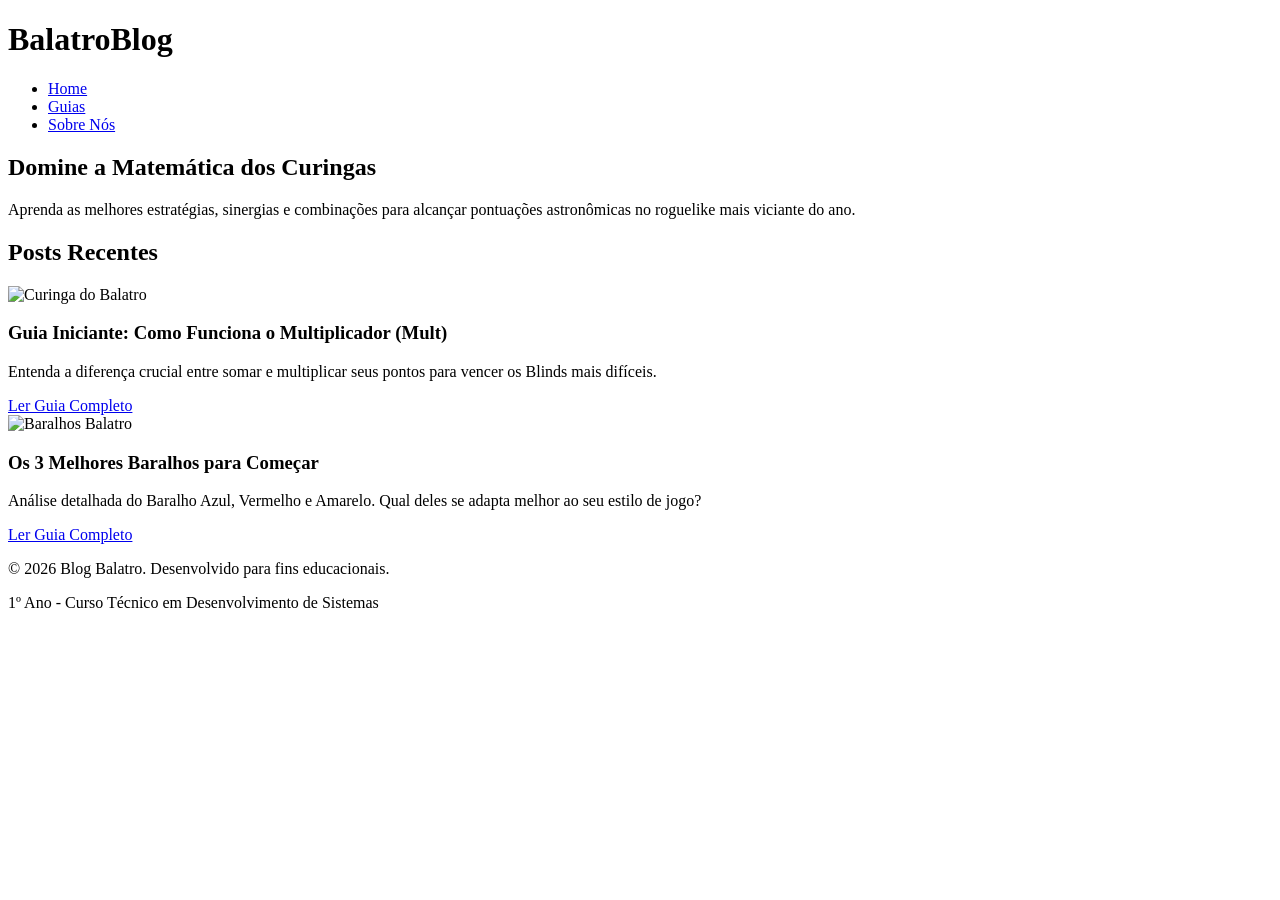
==== index.html @ 19e5cdce "Add files via upload" ====
<!DOCTYPE html>
<html lang="pt-BR">
<head>
    <meta charset="UTF-8">
    <meta name="viewport" content="width=device-width, initial-scale=1.0">
    <title>Blog Balatro - Home</title>
    <!-- ÍCONE EM SVG DE CARTA CURINGA SEM FUNDO -->
    <link rel="icon" type="image/svg+xml" href="data:image/svg+xml,%3Csvg xmlns='http://www.w3.org/2000/svg' viewBox='0 0 32 32'%3E%3Cstyle%3E.moldura%7Bfill:none;stroke:%23ffffff;stroke-width:2;stroke-linejoin:round;%7D.detalhe%7Bfill:%23ff4141;%7D.boca%7Bfill:none;stroke:%23ff4141;stroke-width:1.5;stroke-linecap:round;%7D%3C/style%3E%3Crect x='4' y='2' width='24' height='28' rx='3' class='moldura'/%3E%3Cpath d='M12 11c0-1.5 1.5-3 4-3s4 1.5 4 3c0 2-2 2.5-2 4h-4z' class='detalhe'/%3E%3Ccircle cx='14' cy='12' r='1' fill='%23ffffff'/%3E%3Ccircle cx='18' cy='12' r='1' fill='%23ffffff'/%3E%3Cpath d='M13 21q3 2 6 0' class='boca'/%3E%3Ccircle cx='16' cy='7' r='1.5' class='detalhe'/%3E%3C/svg%3E">
    <link rel="stylesheet" href="css/estilo.css">
</head>
<body>

    <header>
        <div class="logo">
            <h1>Balatro<span>Blog</span></h1>
        </div>
        <nav>
            <ul>
                <li><a href="index.html" class="active">Home</a></li>
                <li><a href="post.html">Guias</a></li>
                <li><a href="sobre.html">Sobre Nós</a></li>
            </ul>
        </nav>
    </header>

    <section class="hero">
        <div class="hero-conteudo">
            <h2>Domine a Matemática dos Curingas</h2>
            <p>Aprenda as melhores estratégias, sinergias e combinações para alcançar pontuações astronômicas no roguelike mais viciante do ano.</p>
        </div>
    </section>

    <main class="container">
        <h2 class="titulo-secao">Posts Recentes</h2>
        
        <div class="feed-posts">
            <article class="card-post">
                <img src="imagens/joker1.png" alt="Curinga do Balatro" class="img-card">
                <div class="card-conteudo">
                    <h3>Guia Iniciante: Como Funciona o Multiplicador (Mult)</h3>
                    <p>Entenda a diferença crucial entre somar e multiplicar seus pontos para vencer os Blinds mais difíceis.</p>
                    <a href="post-mult.html" class="btn-ler-mais">Ler Guia Completo</a>
                </div>
            </article>

            <article class="card-post">
                <img src="imagens/joker1.png" alt="Baralhos Balatro" class="img-card">
                <div class="card-conteudo">
                    <h3>Os 3 Melhores Baralhos para Começar</h3>
                    <p>Análise detalhada do Baralho Azul, Vermelho e Amarelo. Qual deles se adapta melhor ao seu estilo de jogo?</p>
                    <a href="baralhos.html" class="btn-ler-mais">Ler Guia Completo</a>
                </div>
            </article>
        </div>
    </main>

    <footer>
        <p>&copy; 2026 Blog Balatro. Desenvolvido para fins educacionais.</p>
        <p>1º Ano - Curso Técnico em Desenvolvimento de Sistemas</p>
    </footer>

</body>
</html>
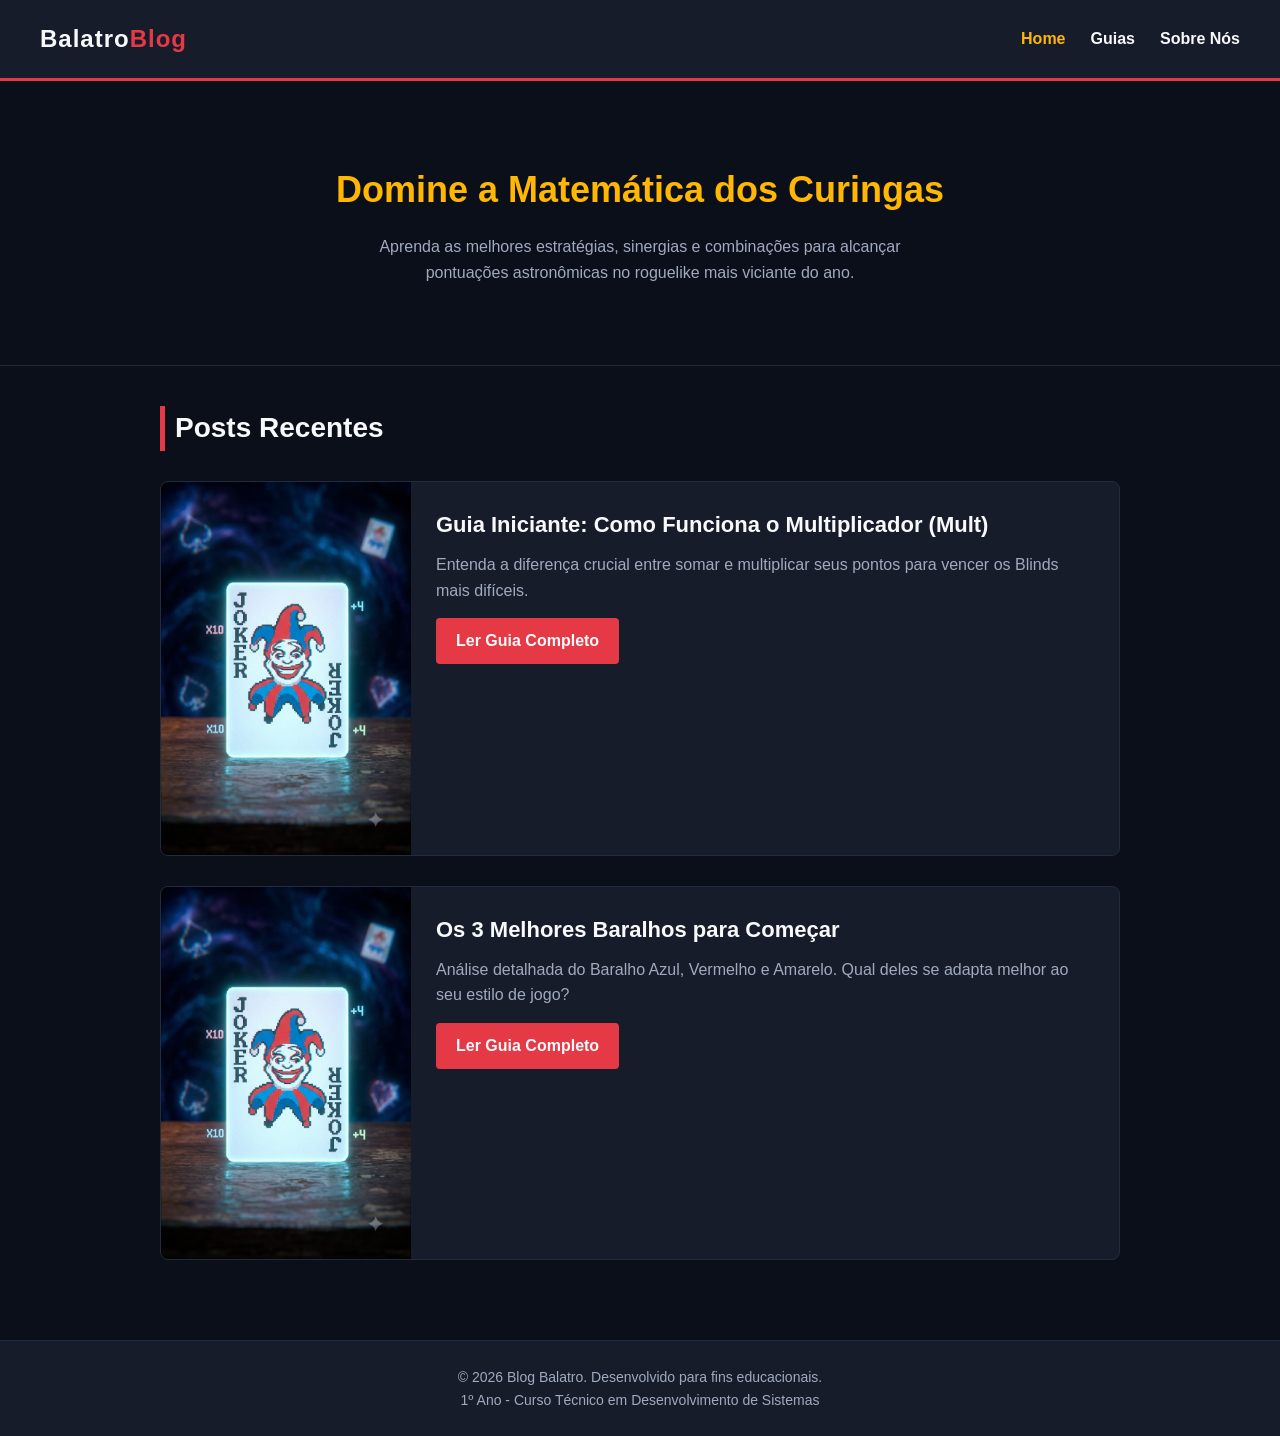
==== commit 2c14612e: "index.html" ====
--- a/index.html
+++ b/index.html
@@ -6,7 +6,7 @@
     <title>Blog Balatro - Home</title>
     <!-- ÍCONE EM SVG DE CARTA CURINGA SEM FUNDO -->
     <link rel="icon" type="image/svg+xml" href="data:image/svg+xml,%3Csvg xmlns='http://www.w3.org/2000/svg' viewBox='0 0 32 32'%3E%3Cstyle%3E.moldura%7Bfill:none;stroke:%23ffffff;stroke-width:2;stroke-linejoin:round;%7D.detalhe%7Bfill:%23ff4141;%7D.boca%7Bfill:none;stroke:%23ff4141;stroke-width:1.5;stroke-linecap:round;%7D%3C/style%3E%3Crect x='4' y='2' width='24' height='28' rx='3' class='moldura'/%3E%3Cpath d='M12 11c0-1.5 1.5-3 4-3s4 1.5 4 3c0 2-2 2.5-2 4h-4z' class='detalhe'/%3E%3Ccircle cx='14' cy='12' r='1' fill='%23ffffff'/%3E%3Ccircle cx='18' cy='12' r='1' fill='%23ffffff'/%3E%3Cpath d='M13 21q3 2 6 0' class='boca'/%3E%3Ccircle cx='16' cy='7' r='1.5' class='detalhe'/%3E%3C/svg%3E">
-    <link rel="stylesheet" href="css/estilo.css">
+    <link rel="stylesheet" href="estilo.css">
 </head>
 <body>
 
@@ -35,7 +35,7 @@
         
         <div class="feed-posts">
             <article class="card-post">
-                <img src="imagens/joker1.png" alt="Curinga do Balatro" class="img-card">
+                <img src="joker1.png" alt="Curinga do Balatro" class="img-card">
                 <div class="card-conteudo">
                     <h3>Guia Iniciante: Como Funciona o Multiplicador (Mult)</h3>
                     <p>Entenda a diferença crucial entre somar e multiplicar seus pontos para vencer os Blinds mais difíceis.</p>
@@ -44,7 +44,7 @@
             </article>
 
             <article class="card-post">
-                <img src="imagens/joker1.png" alt="Baralhos Balatro" class="img-card">
+                <img src="joker1.png" alt="Baralhos Balatro" class="img-card">
                 <div class="card-conteudo">
                     <h3>Os 3 Melhores Baralhos para Começar</h3>
                     <p>Análise detalhada do Baralho Azul, Vermelho e Amarelo. Qual deles se adapta melhor ao seu estilo de jogo?</p>
@@ -60,4 +60,4 @@
     </footer>
 
 </body>
-</html>+</html>
--- a/estilo.css
+++ b/estilo.css
@@ -0,0 +1,310 @@
+/* ==========================================================================
+   1. CONFIGURAÇÕES GERAIS E VARIÁVEIS (DESIGN SYSTEM)
+   ========================================================================== */
+:root {
+    --cor-fundo: #0B0F19;       /* Azul Escuro Psicodélico */
+    --cor-card: #161C2A;        /* Azul um pouco mais claro para dar contraste */
+    --cor-primaria: #E63946;    /* Vermelho Neon Balatro */
+    --cor-detalhe: #FFB703;     /* Amarelo Ouro */
+    --cor-texto: #F8F9FA;       /* Off-White */
+    --cor-texto-mutado: #A0AABF;/* Cinza para textos secundários */
+}
+
+/* Reset básico de margens e paddings */
+* {
+    margin: 0;
+    padding: 0;
+    box-sizing: border-box;
+    font-family: 'Segoe UI', Tahoma, Geneva, Verdana, sans-serif;
+}
+
+body {
+    background-color: var(--cor-fundo);
+    color: var(--cor-texto);
+    line-height: 1.6;
+}
+
+.container {
+    max-width: 1000px;
+    margin: 0 auto;
+    padding: 40px 20px;
+}
+
+/* ==========================================================================
+   2. COMPONENTES GERAIS (HEADER, FOOTER E BOTÕES)
+   ========================================================================== */
+header {
+    background-color: var(--cor-card);
+    padding: 20px 40px;
+    display: flex;
+    justify-content: space-between;
+    align-items: center;
+    border-bottom: 3px solid var(--cor-primaria);
+}
+
+.logo h1 {
+    font-size: 24px;
+    letter-spacing: 1px;
+}
+
+.logo h1 span {
+    color: var(--cor-primaria);
+}
+
+nav ul {
+    display: flex;
+    list-style: none;
+}
+
+nav ul li {
+    margin-left: 25px;
+}
+
+nav ul li a {
+    color: var(--cor-texto);
+    text-decoration: none;
+    font-weight: 600;
+    font-size: 16px;
+    transition: color 0.3s;
+}
+
+nav ul li a:hover, nav ul li a.active {
+    color: var(--cor-detalhe);
+}
+
+footer {
+    background-color: var(--cor-card);
+    text-align: center;
+    padding: 25px 20px;
+    margin-top: 40px;
+    border-top: 1px solid #232B3E;
+    font-size: 14px;
+    color: var(--cor-texto-mutado);
+}
+
+.btn-ler-mais {
+    display: inline-block;
+    background-color: var(--cor-primaria);
+    color: var(--cor-texto);
+    text-decoration: none;
+    padding: 10px 20px;
+    border-radius: 4px;
+    font-weight: bold;
+    margin-top: 15px;
+    border: none;
+    cursor: pointer;
+    transition: background-color 0.3s;
+}
+
+.btn-ler-mais:hover {
+    background-color: #C82937;
+}
+
+/* ==========================================================================
+   3. PÁGINA INICIAL (HOME)
+   ========================================================================== */
+.hero {
+    background: linear-gradient(rgba(11, 15, 25, 0.8), rgba(11, 15, 25, 0.9)), url('../imagens/banner-hero.jpg') center/cover;
+    padding: 80px 20px;
+    text-align: center;
+    border-bottom: 1px solid #232B3E;
+}
+
+.hero-conteudo h2 {
+    font-size: 36px;
+    color: var(--cor-detalhe);
+    margin-bottom: 15px;
+}
+
+.hero-conteudo p {
+    max-width: 600px;
+    margin: 0 auto;
+    color: var(--cor-texto-mutado);
+}
+
+.titulo-secao {
+    font-size: 28px;
+    margin-bottom: 30px;
+    border-left: 5px solid var(--cor-primaria);
+    padding-left: 10px;
+}
+
+.feed-posts {
+    display: flex;
+    flex-direction: column;
+    gap: 30px;
+}
+
+.card-post {
+    background-color: var(--cor-card);
+    border-radius: 8px;
+    overflow: hidden;
+    display: flex; /* Alinha imagem e texto lado a lado */
+    border: 1px solid #232B3E;
+}
+
+.img-card {
+    width: 250px;
+    object-fit: cover;
+    background-color: #1A2333; /* Fundo backup se faltar imagem */
+}
+
+.card-conteudo {
+    padding: 25px;
+}
+
+.card-conteudo h3 {
+    margin-bottom: 10px;
+    font-size: 22px;
+}
+
+.card-conteudo p {
+    color: var(--cor-texto-mutado);
+}
+
+/* ==========================================================================
+   4. ESTRUTURA DO ARTIGO INTERNO (POST.HTML)
+   ========================================================================== */
+.artigo-unico {
+    max-width: 800px;
+}
+
+.artigo-header h1 {
+    font-size: 36px;
+    margin-bottom: 10px;
+}
+
+.meta-artigo {
+    color: var(--cor-texto-mutado);
+    font-size: 14px;
+    margin-bottom: 20px;
+}
+
+.img-artigo-principal {
+    width: 100%;
+    height: 350px;
+    object-fit: cover;
+    border-radius: 8px;
+    margin-bottom: 30px;
+}
+
+.artigo-texto p {
+    font-size: 18px;
+    margin-bottom: 20px;
+    color: #E2E8F0;
+}
+
+.artigo-texto h2 {
+    color: var(--cor-detalhe);
+    margin: 30px 0 15px 0;
+}
+
+.artigo-texto h3 {
+    margin: 20px 0 10px 0;
+}
+
+.artigo-texto code {
+    background-color: #1A2333;
+    padding: 2px 6px;
+    border-radius: 4px;
+    color: var(--cor-primaria);
+}
+
+/* Comentários */
+.secao-comentarios {
+    margin-top: 50px;
+    border-top: 2px solid #232B3E;
+    padding-top: 30px;
+}
+
+.lista-comentarios {
+    margin: 20px 0;
+}
+
+.comentario {
+    background-color: var(--cor-card);
+    padding: 15px;
+    border-radius: 6px;
+    border-left: 4px solid var(--cor-detalhe);
+}
+
+.form-comentario {
+    background-color: var(--cor-card);
+    padding: 20px;
+    border-radius: 8px;
+    margin-top: 30px;
+}
+
+.form-comentario h4 {
+    margin-bottom: 15px;
+}
+
+.form-comentario input, .form-comentario textarea {
+    width: 100%;
+    padding: 12px;
+    margin-bottom: 15px;
+    background-color: var(--cor-fundo);
+    border: 1px solid #232B3E;
+    color: white;
+    border-radius: 4px;
+}
+
+/* ==========================================================================
+   5. PÁGINA QUEM SOMOS (SOBRE.HTML)
+   ========================================================================== */
+.sobre-projeto {
+    margin-bottom: 50px;
+}
+
+.sobre-projeto p {
+    font-size: 18px;
+    margin-bottom: 15px;
+    color: var(--cor-texto-mutado);
+}
+
+.grid-equipe {
+    display: flex;
+    gap: 30px;
+    flex-wrap: wrap;
+}
+
+.card-integrante {
+    background-color: var(--cor-card);
+    border: 1px solid #232B3E;
+    border-radius: 8px;
+    padding: 30px;
+    text-align: center;
+    flex: 1;
+    min-width: 250px;
+}
+
+.avatar {
+    width: 120px;
+    height: 120px;
+    border-radius: 50%;
+    object-fit: cover;
+    margin-bottom: 15px;
+    border: 3px solid var(--cor-primaria);
+}
+
+.cargo {
+    color: var(--cor-detalhe);
+    font-weight: bold;
+    font-size: 14px;
+    margin-bottom: 10px;
+}
+
+/* Responsividade Básica (Garante boa visualização em telas menores/celular) */
+@media (max-width: 768px) {
+    header {
+        flex-direction: column;
+        gap: 15px;
+    }
+    .card-post {
+        flex-direction: column;
+    }
+    .img-card {
+        width: 100%;
+        height: 200px;
+    }
+}
